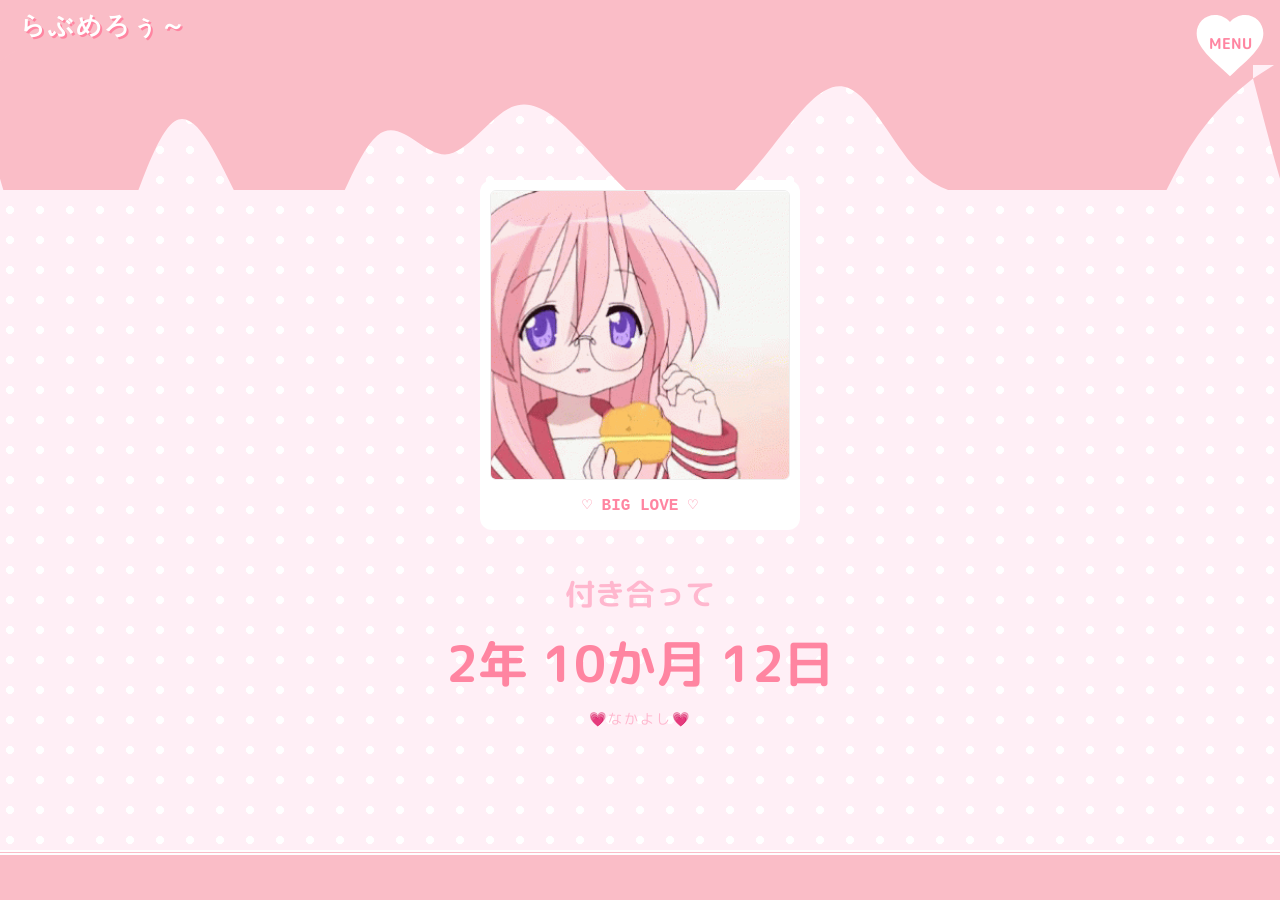
==== home.html @ 276ae2ef "Add files via upload" ====
<!DOCTYPE html>
<html lang="ja">
<head>
    <meta charset="UTF-8">
    <meta name="viewport" content="width=device-width, initial-scale=1.0">
    <title>home 💗</title>
    <link href="https://fonts.googleapis.com/css2?family=M+PLUS+Rounded+1c:wght@500;700&display=swap" rel="stylesheet">
    <link rel="stylesheet" href="style.css">
</head>

<body class="home-page">

<header class="home-top-header">
    <div class="home-header-content">
        <span class="home-header-title">らぶめろぅ～</span>
    </div>
    <button id="open-menu-btn" class="menu-open-button">MENU</button>
</header>

<div id="menu-modal" class="menu-overlay">
    <div class="menu-window">
        <h2 class="menu-title">Menu</h2>
        <ul class="menu-list">
            <li><a href="home.html" class="current">ホーム</a></li>
            <li><a href="#">次のデート</a></li>
            <li><a href="#">行きたいところ</a></li>
            <li><a href="#">思い出</a></li>
            <li><a href="#">目標</a></li>
            <li><a href="#">貯金</a></li>
            <li><a href="#">プロフ</a></li>
            <li><a href="#">お問い合わせ</a></li>
        </ul>
        <button id="close-btn" class="close-circle">×</button>
    </div>
</div>

<main class="home-main-content">
    <div class="photo-frame">
        <img src="image/pink.gif" alt="動くマイメロちゃん" class="main-gif">
        <img src="image/photo.jpg" alt="二人の思い出" class="main-photo">
        <p class="photo-caption">♡ BIG LOVE ♡</p>
    </div>
</main>
<div class="anniversary-container">
    <p class="anniversary-label">付き合って</p> 
    <p id="counter-text" class="anniversary-days">読み込み中...</p> 
    <p class="love-status">💗なかよし💗</p></div>
</div>
<div class="bottom-lace"></div>
<div class="bottom-header"></div>
<script>
    const openBtn = document.getElementById('open-menu-btn');
    const closeBtn = document.getElementById('close-btn');
    const menuModal = document.getElementById('menu-modal');

    // MENUボタンを押したら開く！
    openBtn.addEventListener('click', () => {
        menuModal.style.display = 'flex';
    });

    // 閉じるボタン（×）を押したら隠す！
    closeBtn.addEventListener('click', () => {
        menuModal.style.display = 'none';
    });

    // 背景のピンクの部分を押しても閉じるようにする優しい設定
    menuModal.addEventListener('click', (e) => {
        if (e.target === menuModal) {
            menuModal.style.display = 'none';
        }
    });

    function updateAnniversary() {
    // 📅 ここに「付き合った日」を入れてね！ (年, 月-1, 日)
    // ※月は 0から始まるから、3月なら「2」、10月なら「9」って書いてね！
    const startDate = new Date(2023, 12, 24);

    const now = new Date();
    
    // 💡 詳しい計算魔法（基本情報のアルゴリズムの練習にもなるよ！）
    let years = now.getFullYear() - startDate.getFullYear();
    let months = now.getMonth() - startDate.getMonth();
    let days = now.getDate() - startDate.getDate();

    if (days < 0) {
        months--;
        const lastMonth = new Date(now.getFullYear(), now.getMonth(), 0);
        days += lastMonth.getDate();
    }
    if (months < 0) {
        years--;
        months += 12;
    }

    // 画面に表示させる！
    // 画面に表示させる！（「付き合って」を消して数字だけにするよ）
    const counterElement = document.getElementById('counter-text');
    counterElement.innerText = `${years}年 ${months}か月 ${days}日`;
}

// ページを開いた時に計算を実行！
updateAnniversary();
</script>

</body>
</html>
---- style.css ----
@charset "UTF-8";
/*🩷ー🩷ー🩷ー🩷ー🩷ー🩷ー🩷ー🩷ー🩷ー🩷ー🩷ー🩷ー🩷ー🩷ー🩷ー🩷ー🩷ー🩷ー🩷*/

/*ーーーーーーー*/
/*🟥全ページ🟥*/
/*ーーーーーーー*/

/*🩷ー🩷ー🩷ー🩷ー🩷ー🩷ー🩷ー🩷ー🩷ー🩷ー🩷ー🩷ー🩷ー🩷ー🩷ー🩷ー🩷ー🩷ー🩷*/
/*🟦サイト全体の文字を全部かわいくする魔法*/
* {
    /*👇余計な隙間を全部ゼロにするーーーーーーーーーーー👇*/
    margin: 0;
    padding: 0;
    box-sizing: border-box;
    /*🟨ーーーーーーーーーーーーーーーーーーーーーーー🟨*/

    /*👇フォントを可愛くーーーーーーーーーーーーーーー👇*/
    font-family: 'M PLUS Rounded 1c', "Hiragino Maru Gothic ProN", "Meiryo", sans-serif;
    /*🟨ーーーーーーーーーーーーーーーーーーーーーーー🟨*/
}

/*🟦マウスの矢印をハートにする魔法*/
html, body {
    /* ネットで拾った可愛いハートの画像（.cur または .png）を指定してね */
    /* 32pxくらいの小さい画像がおすすめ！ */
    cursor: url('image/miku01a.ani'), auto;
}

/*🟦ボタンの上で「指マーク」 */
button, input, a {
    cursor: pointer;
}
/*🩷ー🩷ー🩷ー🩷ー🩷ー🩷ー🩷ー🩷ー🩷ー🩷ー🩷ー🩷ー🩷ー🩷ー🩷ー🩷ー🩷ー🩷ー🩷*/

/*ーーーーーーーー*/
/*🟥indx.html🟥*/
/*ーーーーーーーー*/

/*🩷ー🩷ー🩷ー🩷ー🩷ー🩷ー🩷ー🩷ー🩷ー🩷ー🩷ー🩷ー🩷ー🩷ー🩷ー🩷ー🩷ー🩷ー🩷*/
/*🟦背景*/
body.login-page {
    /*👇背景の色ーーーーーーーーーーーーーーーーーーー👇*/
    background-color: #ffeff6;
    /*🟨ーーーーーーーーーーーーーーーーーーーーーーー🟨*/

    /*👇画面の上下左右、どこにも隙間がないピンクの空間👇*/
    margin: 0;     /*外側の余白をゼロに*/
    padding: 0;    /*内側の余白をゼロに*/
    width: 100%;   /*横幅をいっぱいに*/
    height: 100vh; /*高さを画面に合わせる*/
    /*🟨ーーーーーーーーーーーーーーーーーーーーーーー🟨*/

    /*👇Flexboxー自動で真ん中寄せ・整列ーセットーーー👇*/
    display: flex;           /*レイアウトの自由な並べ替えできるようになる */
    flex-direction: column;  /*中身を「縦」に並べる*/
    justify-content: center; /*★左右のど真ん中に並べる*/
    align-items: center;     /*★上下のど真ん中に並べる*/
    padding-top: 20px;       /*箱の内側の上のスキマ（余白）*/
    padding-bottom: 20px;    /*箱の内側の下のスキマ（余白）*/
    gap: 0px;                /*各パーツの間のスキマ */
    /*🟨ーーーーーーーーーーーーーーーーーーーーーーー🟨*/

    /*👇白い水玉模様（ドット）をつくるーーーーーーーー👇*/
    /*radial-gradient：円形のグラデーション*/
    /*#ffffff 20%：白い水玉模様の水玉の部分*/
    /*transparent 20%：透明な部分。これによって背景のピンクが見える*/
    background-image: radial-gradient(#ffffff 20%, transparent 20%);
    background-size: 30px 30px;   /*水玉模様の大きさ 上下、左右*/
    background-position: center;  /*水玉模様のスタート位置　真ん中から*/
    background-repeat: repeat;    /*水玉模様を縦にも横にも繰り返す*/
    background-attachment: fixed; /*画面に固定してスクロールしても動かないようにする*/
    /*🟨ーーーーーーーーーーーーーーーーーーーーーーー🟨*/
}
/*🩷ー🩷ー🩷ー🩷ー🩷ー🩷ー🩷ー🩷ー🩷ー🩷ー🩷ー🩷ー🩷ー🩷ー🩷ー🩷ー🩷ー🩷ー🩷*/

/*🩷ー🩷ー🩷ー🩷ー🩷ー🩷ー🩷ー🩷ー🩷ー🩷ー🩷ー🩷ー🩷ー🩷ー🩷ー🩷ー🩷ー🩷ー🩷*/
/*🟦看板（ヘッダー）の中の文字*/
.header-title {
    color: white;
    font-size: 25px;
    font-weight: bold;
    font-family: 'Courier New', Courier, monospace; /* ちょっとレトロなフォント */
    letter-spacing: 2px;
    text-shadow: 2px 2px 0px #ff85a1; /* 文字にピンクの影をつけてクッキリ */
}

/*🟦一番上の看板（ヘッダー）*/
.top-header {
    /*👇看板の場所決めーセットーーーーーーーーーーーー👇*/
    position: fixed; /*画面のその場所にパーツを固定する*/
    top: 0;
    left: 0;
    /*🟨ーーーーーーーーーーーーーーーーーーーーーーー🟨*/

    /*👇看板の大きさと色ーーーーーーーーーーーーーーー👇*/
    width: 100%;                         /*看板の横幅*/
    height: 50px;                        /*看板の高さ*/
    background-color: #fabdc7;         /*看板の背景色*/
    border-bottom: 5px double #ffffff; /*看板の下のフチに線を引く*/
    /*🟨ーーーーーーーーーーーーーーーーーーーーーーー🟨*/

    /*👇Flexboxー自動で真ん中寄せ・整列ーセットーーー👇*/
    display: flex;                       /*きれいに並べる*/
    justify-content: center;             /*★左右のど真ん中に並べる*/
    align-items: center;                 /*★上下のど真ん中に並べる*/
    z-index: 1000;                       /*重なり順（手前か奥か） 数字が大きいほど手前*/
    /*🟨ーーーーーーーーーーーーーーーーーーーーーーー🟨*/
}

/*🟦一番下の看板（ヘッダー）*/
.bottom-header {
    /*👇看板の場所決めーセットーーーーーーーーーーーー👇*/
    position: fixed; /*画面のその場所にパーツを固定する*/
    bottom: 0;
    left: 0;
    /*🟨ーーーーーーーーーーーーーーーーーーーーーーー🟨*/

    /*👇看板の大きさと色ーーーーーーーーーーーーーーー👇*/
    width: 100%;
    height: 50px;
    background-color: #fabdc7;
    border-top: 5px double #ffffff; /* 💡 上側に白い線を引く */
    /*🟨ーーーーーーーーーーーーーーーーーーーーーーー🟨*/

    /*👇Flexboxー自動で真ん中寄せ・整列ーセットーーー👇*/
    display: flex;                       /*きれいに並べる*/
    justify-content: center;             /*★左右のど真ん中に並べる*/
    align-items: center;                 /*★上下のど真ん中に並べる*/
    z-index: 1000;                       /*重なり順（手前か奥か） 数字が大きいほど手前*/
    /*🟨ーーーーーーーーーーーーーーーーーーーーーーー🟨*/
}

/*🩷ー🩷ー🩷ー🩷ー🩷ー🩷ー🩷ー🩷ー🩷ー🩷ー🩷ー🩷ー🩷ー🩷ー🩷ー🩷ー🩷ー🩷ー🩷*/

/*🩷ー🩷ー🩷ー🩷ー🩷ー🩷ー🩷ー🩷ー🩷ー🩷ー🩷ー🩷ー🩷ー🩷ー🩷ー🩷ー🩷ー🩷ー🩷*/
/*🟦看板の「下」にレースをつける*/
.top-lace {
    /*👇レースの場所決めーセットーーーーーーーーーーー👇*/
    position: fixed;      /* 画面に固定する魔法 */
    top: 50px;
    left: 0;
    z-index: 1100;        /*重なり順（手前か奥か） 数字が大きいほど手前*/
    /*🟨ーーーーーーーーーーーーーーーーーーーーーーー🟨*/

    /*👇レースの見せ方セットーーーーーーーーーーーーー👇*/
    width: 100%;          /* 横幅いっぱい */
    height: 50px;         /* レースの高さ*/
    background-image: url("image/Lace.png");
    background-repeat: repeat-x; /*レースをX（横）に繰り返す*/
    background-size: auto 100%;  /*レースの高さを指定したエリアにピッタリ合わせる*/
    /*🟨ーーーーーーーーーーーーーーーーーーーーーーー🟨*/
    
    transform: scaleY(-1); /*上下に反転*/
    pointer-events: none; /* マウスが当たってもここには何もないと判断する*/
}

/*🟦看板の「上」にレースをつける*/
.bottom-lace {
    /*👇レースの場所決めーセットーーーーーーーーーーー👇*/
    position: fixed;      /* 画面に固定する魔法 */
    bottom: 50px;
    left: 0;
    z-index: 1100;        /*重なり順（手前か奥か） 数字が大きいほど手前*/
    /*🟨ーーーーーーーーーーーーーーーーーーーーーーー🟨*/

    /*👇レースの見せ方セットーーーーーーーーーーーーー👇*/
    width: 100%;          /* 横幅いっぱい */
    height: 50px;         /* レースの高さ*/
    background-image: url("image/Lace.png");
    background-repeat: repeat-x; /*レースをX（横）に繰り返す*/
    background-size: auto 100%;  /*レースの高さを指定したエリアにピッタリ合わせる*/
    /*🟨ーーーーーーーーーーーーーーーーーーーーーーー🟨*/
    
    pointer-events: none; /* マウスが当たってもここには何もないと判断する*/
}
/*🩷ー🩷ー🩷ー🩷ー🩷ー🩷ー🩷ー🩷ー🩷ー🩷ー🩷ー🩷ー🩷ー🩷ー🩷ー🩷ー🩷ー🩷ー🩷*/

/*🩷ー🩷ー🩷ー🩷ー🩷ー🩷ー🩷ー🩷ー🩷ー🩷ー🩷ー🩷ー🩷ー🩷ー🩷ー🩷ー🩷ー🩷ー🩷*/
/*🟦GIFとリボンのグループ*/
.gif-ribbon-group {
    /*👇Flexboxー自動で真ん中寄せ・整列ーセットーーー👇*/
    display: flex;           /*中身（リボンとGIF）を横に並べる */
    justify-content: center; /*左右のど真ん中に並べる*/
    align-items: center;     /*上下のど真ん中に並べる*/
    gap: 50px;               /*リボンとGIFの間*/
    /*🟨ーーーーーーーーーーーーーーーーーーーーーーー🟨*/

    /*👇場所とサイズーーーーーーーーーーーーーーーーー👇*/
    width: 95%;              /* 画面の端っこにピッタリすぎないサイズ */
    max-width: 400px;        /* 大きくなりすぎない */
    margin: 20px auto;       /* 📦 箱そのものを画面の真ん中に置く！ */
    /*🟨ーーーーーーーーーーーーーーーーーーーーーーー🟨*/
}

/*🟦真ん中のGIF*/
.gif-container {
    /*👇大きさと死守する設定ーーーーーーーーーーーーー👇*/
    width: 35vw;       /* 画面の横幅の35%の大きさに！ */
    max-width: 150px;  /* でも150pxよりは大きくならない */
    height: 100px;     /* 高さは固定でもOK、または auto にしてみて */
    flex-shrink: 0;    /* マイメロちゃんは縮まないように死守！ */
    /*🟨ーーーーーーーーーーーーーーーーーーーーーーー🟨*/

    /*👇画像の設定ーーーーーーーーーーーーーーーーーー👇*/
    background-size: contain; /* 枠の中にピッタリ収める */
    background-repeat: no-repeat; /* 1回だけ表示 */
    background-position: center; /* 真ん中に置く */
    /*🟨ーーーーーーーーーーーーーーーーーーーーーーー🟨*/

    /*👇余白の設定ーーーーーーーーーーーーーーーーーー👇*/
    /*margin；外側の隙間*/
    /*padding：内側の隙間*/
    margin-top: 20px;
    margin-bottom: 20px;
    /*🟨ーーーーーーーーーーーーーーーーーーーーーーー🟨*/

    /*！画像は上下で好きなもの入れられるようにした！*/
}

/*🟦リボン*/
.deco-ribbon {
    /*👇大きさと伸縮の設定ーーーーーーーーーーーーーー👇*/
    width: 15vw;       /* 画面の横幅の15%の大きさに！ */
    max-width: 100px;  /* でも60pxよりは大きくならない */
    height: 60px;      /* 高さは固定でもOK、または auto にしてみて */
    flex-shrink: 1;    /* 苦しい時は縮んでね！という命令 */
    /*🟨ーーーーーーーーーーーーーーーーーーーーーーー🟨*/

    /*👇画像の設定ーーーーーーーーーーーーーーーーーー👇*/
    background-image: url('image/kawaiiribbon.png');
    background-size: contain;   /* 画像を箱の中に収める */
    background-repeat: no-repeat; /* 1つだけ表示する */
    background-position: center;
    /*🟨ーーーーーーーーーーーーーーーーーーーーーーー🟨*/

    /*👇リボンの色を染めてさらに光らせるーーーーーーー👇*/
    /*sepia(10%)：下地作り*/
    /*hue-rotate(300deg)：色変えのメイン魔法*/
    /*saturate(150%)：鮮やかさアップ*/
    /*drop-shadow(0 0 5px #ffb7ce)：光のベール*/
    filter: sepia(10%) hue-rotate(300deg) saturate(150%) drop-shadow(0 0 5px #ffb7ce);
    /*🟨ーーーーーーーーーーーーーーーーーーーーーーー🟨*/
}
/*🩷ー🩷ー🩷ー🩷ー🩷ー🩷ー🩷ー🩷ー🩷ー🩷ー🩷ー🩷ー🩷ー🩷ー🩷ー🩷ー🩷ー🩷ー🩷*/

/*🩷ー🩷ー🩷ー🩷ー🩷ー🩷ー🩷ー🩷ー🩷ー🩷ー🩷ー🩷ー🩷ー🩷ー🩷ー🩷ー🩷ー🩷ー🩷*/
/*🟦パスワード入力のカード*/
.login-box {
    /*👇大きさと場所ーーーーーーーーーーーーーーーーー👇*/
    width: 90%;                  /* スマホで見た時に画面からはみ出さないように */
    max-width: 380px;            /* パソコンで見ても大きくなりすぎないように */
    margin-top: 0px;
    /*パーツを動かすと周りのパーツもつられて動いちゃうけど自分だけちょっと横にズレることができる*/
    position: relative;
    /*🟨ーーーーーーーーーーーーーーーーーーーーーーー🟨*/

    /*👇見た目の設定ーーーーーーーーーーーーーーーーー👇*/
    background-color: #ffffff;  /* 白い箱の中の色*/
    border: 8px double #fabdc7; /* レトロな二重線 */
    border-radius: 40px;          /* ぐにゃっと丸く */
     /* ドリームコア風のパキッとした影 */
    box-shadow: 0 20px 50px rgba(250, 189, 199, 0.5);
    /*🟨ーーーーーーーーーーーーーーーーーーーーーーー🟨*/

    /*👇特殊な内枠と隙間ーーーーーーーーーーーーーーー👇*/
    outline: 4px solid #ffffff;
    outline-offset: -12px;
    padding: 30px 15px;           /* 箱の内側のゆとり */
    text-align: center;           /* 中の文字を全部真ん中に */
    /*🟨ーーーーーーーーーーーーーーーーーーーーーーー🟨*/
}

/*🟦文字*/
h1 {
    /*👇色と大きさーーーーーーーーーーーーーーーーーー👇*/
    color: #ffa3b8;
    font-weight: bold;
    /*🟨ーーーーーーーーーーーーーーーーーーーーーーー🟨*/

    /*👇フォントの設定ーーーーーーーーーーーーーーーー👇*/
    font-size: 26px;
    /*🟨ーーーーーーーーーーーーーーーーーーーーーーー🟨*/

    /*👇下のパーツとの距離ーーーーーーーーーーーーーー👇*/
    margin-bottom: 30px;
    /*🟨ーーーーーーーーーーーーーーーーーーーーーーー🟨*/
}

/*🟦入力欄*/
input[type="text"]#pass-field {
    /*👇入力欄のサイズと色ーーーーーーーーーーーーーー👇*/
    width: 100%;                 /*.login-boxの横幅いっぱいに広がる*/
    padding: 15px;               /*入力欄の内側に10pxの間をつくる*/
    border-radius: 30px;
    box-sizing: border-box; /* 💡 横幅100%でも、はみ出さないように守るお守り */
    /*🟨ーーーーーーーーーーーーーーーーーーーーーーー🟨*/

    /*👇文字と入力設定ーーーーーーーーーーーーーーーー👇*/
    font-size: 16px;             /**入力する文字の大きさ*/
    text-align: center;
    outline: none;               /* クリックした時の青い枠線を消すよ */
    -webkit-text-security: disc; /* パスワード入力を●にする魔法（WebKitブラウザ用） */
    ime-mode: active;      /* 日本語入力を最初からオンにする設定 */
    /*🟨ーーーーーーーーーーーーーーーーーーーーーーー🟨*/

    /*👇入力欄色ーーーーーーーーーーーーーーーーーーー👇*/
    background-color: #ffffff; /*入力欄の中身を白く*/
    border: 3px solid #fabdc7; /* 点線にして手作り感を出すよ */
    color: #ff85a1;            /*入力欄の縁の色*/
    /*🟨ーーーーーーーーーーーーーーーーーーーーーーー🟨*/
}

/*🟦入力ボタン*/
#login-btn {
    /*👇形とサイズーーーーーーーーーーーーーーーーーー👇*/
    width: 25%;                     /*ボタンの横幅*/
    padding:5px;                    /*文字とフチの間のゆとり*/
    border-radius: 40px;            /*角を丸くする*/
    margin-top: 20px;
    cursor: pointer;                /* マウスを乗せると指マークになる */
    /*🟨ーーーーーーーーーーーーーーーーーーーーーーー🟨*/

    /*👇見た目と立体感ーーーーーーーーーーーーーーーー👇*/
    background-color: #fabdc7;
    color: white;                 /*文字の色*/
    font-size: 20px;                /*文字の大きさ*/
    font-weight: bold;              /*文字の太さ*/
    border: none;                   /*ブラウザが勝手につける黒い枠線を消す*/
    box-shadow: 0 8px 0 #ffa3b8;  /*立体的な厚み */
    /*🟨ーーーーーーーーーーーーーーーーーーーーーーー🟨*/

    /*👇押した感覚ーーーーーーーーーーーーーーーーーー👇*/
    transition: 0.1s;               /*ボタンを押したり離したりした時の動き*/
    /*🟨ーーーーーーーーーーーーーーーーーーーーーーー🟨*/
}

/*🟦ボタンを押したら沈む*/
#login-btn:active {
    /*👇下にずらす設定ーーーーーーーーーーーーーーーー👇*/
    transform: translateY(4px); /*押した瞬間に4px下に動かす */
    /*🟨ーーーーーーーーーーーーーーーーーーーーーーー🟨*/

    /*👇厚みの調整ーーーーーーーーーーーーーーーーーー👇*/
    box-shadow: 0 2px 0 #e8a2af;
    /*🟨ーーーーーーーーーーーーーーーーーーーーーーー🟨*/
}

/*🟦ヒントの文字*/
.hint {
    /*👇色とサイズーーーーーーーーーーーーーーーーーー👇*/
    color: #ffb7ce;
    font-size: 14px;
    /*🟨ーーーーーーーーーーーーーーーーーーーーーーー🟨*/
}
/*🩷ー🩷ー🩷ー🩷ー🩷ー🩷ー🩷ー🩷ー🩷ー🩷ー🩷ー🩷ー🩷ー🩷ー🩷ー🩷ー🩷ー🩷ー🩷*/

/*ーーーーーーーー*/
/*🟥home.html🟥*/
/*ーーーーーーーー*/

/*🩷ー🩷ー🩷ー🩷ー🩷ー🩷ー🩷ー🩷ー🩷ー🩷ー🩷ー🩷ー🩷ー🩷ー🩷ー🩷ー🩷ー🩷ー🩷*/
/*🟦背景*/
body.home-page {
    /*👇背景の色ーーーーーーーーーーーーーーーーーーー👇*/
    background-color: #ffeff6;
    /*🟨ーーーーーーーーーーーーーーーーーーーーーーー🟨*/

    /*👇画面の上下左右、どこにも隙間がないピンクの空間👇*/
    margin: 0;     /*外側の余白をゼロに*/
    padding: 0;    /*内側の余白をゼロに*/
    width: 100%;   /*横幅をいっぱいに*/
    height: 100vh; /*高さを画面に合わせる*/
    /*🟨ーーーーーーーーーーーーーーーーーーーーーーー🟨*/

    /*👇Flexboxー自動で真ん中寄せ・整列ーセットーーー👇*/
    display: flex;           /*レイアウトの自由な並べ替えできるようになる */
    flex-direction: column;   /* 💡 中身を「縦」に並べる魔法 */
    justify-content: flex-start; /*左右（横）のど真ん中に並べる*/
    align-items: center;     /*上下（縦）のど真ん中に並べる*/
    padding-top: 20px;
    align-items: center;     /*上下（縦）のど真ん中に並べる*/ 
    gap: 0px;               /* 💡 各パーツの間のスキマ */
    /*🟨ーーーーーーーーーーーーーーーーーーーーーーー🟨*/

    /* 💡 看板としずくに被らないように、上に大きな通り道を作る */
    padding-top: 350px; 
    /* 💡 下の看板にも被らないように余白を作る */
    padding-bottom: 20px;

    /*👇白い水玉模様（ドット）をつくるーーーーーーーー👇*/
    /*radial-gradient：円形のグラデーション*/
    /*#ffffff 20%：白い水玉模様の水玉の部分*/
    /*transparent 20%：透明な部分。これによって背景のピンクが見える*/
    background-image: radial-gradient(#ffffff 20%, transparent 20%);
    background-size: 30px 30px;   /*水玉模様の大きさ 上下、左右*/
    background-position: center;  /*水玉模様のスタート位置　真ん中から*/
    background-repeat: repeat;    /*水玉模様を縦にも横にも繰り返す*/
    background-attachment: fixed; /*画面に固定してスクロールしても動かないようにする*/
    /*🟨ーーーーーーーーーーーーーーーーーーーーーーー🟨*/
}
/*🩷ー🩷ー🩷ー🩷ー🩷ー🩷ー🩷ー🩷ー🩷ー🩷ー🩷ー🩷ー🩷ー🩷ー🩷ー🩷ー🩷ー🩷ー🩷*/

/*🩷ー🩷ー🩷ー🩷ー🩷ー🩷ー🩷ー🩷ー🩷ー🩷ー🩷ー🩷ー🩷ー🩷ー🩷ー🩷ー🩷ー🩷ー🩷*/
/*🟦看板の中の文字*/
.home-header-title {
    /*👇文字のスタイルーーーーーーーーーーーーーーーー👇*/
    color: white;
    font-size: 25px;
    font-weight: bold;
    font-family: 'Courier New', Courier, monospace; /* ちょっとレトロなフォント */
    letter-spacing: 2px;
    text-shadow: 2px 2px 0px #ff85a1; /* 文字にピンクの影をつけてクッキリ */
    /*🟨ーーーーーーーーーーーーーーーーーーーーーーー🟨*/
}

/*🟦一番上の看板（ヘッダー）*/
.home-top-header {
    /*👇場所の設定ーーーーーーーーーーーーーーーーーー👇*/
    position: fixed;
    top: 0;
    left: 0;
    width: 100%;
    height: 50px; 
    z-index: 1000;
    /*🟨ーーーーーーーーーーーーーーーーーーーーーーー🟨*/

    /*👇見た目の設定ーーーーーーーーーーーーーーーーー👇*/
    background-color: #fabdc7;
    /*🟨ーーーーーーーーーーーーーーーーーーーーーーー🟨*/

    /*👇看板（ヘッダー）の文字ーーーーーーーーーーーー👇*/
    display: flex;
    justify-content: flex-start; /*左寄せにする*/
    padding-left: 20px;
    align-items: center;
    /*🟨ーーーーーーーーーーーーーーーーーーーーーーー🟨*/

    /* 下側に「看板と同じ色」の影を出すことで、隙間を塗りつぶすよ */
    box-shadow: 0 15px 0 #fabdc7;
}

/* 🟦とろ〜り*/
.home-top-header::after {
    content: "";
    position: absolute;

    /*👇大きさと場所の設定ーーーーーーーーーーーーーー👇*/
    top: 50px; 
    left: 0;
    width: 100%;
    height: 140px;
    z-index: -1000;
    /*🟨ーーーーーーーーーーーーーーーーーーーーーーー🟨*/ 
    
    /*👇色と形の設定ーーーーーーーーーーーーーーーーー👇*/
    background-image: url('data:image/svg+xml;utf8,<svg xmlns="http://www.w3.org/2000/svg" viewBox="0 0 1440 320"><path fill="%23fabdc7" fill-opacity="1" d="M0,32L12.6,80C25.3,128,51,224,76,266.7C101.1,309,126,299,152,245.3C176.8,192,202,96,227,80C252.6,64,278,128,303,176C328.4,224,354,256,379,229.3C404.2,203,429,117,455,96C480,75,505,117,531,117.3C555.8,117,581,75,606,64C631.6,53,657,75,682,101.3C707.4,128,733,160,758,176C783.2,192,808,192,834,176C858.9,160,884,128,909,96C934.7,64,960,32,985,42.7C1010.5,53,1036,107,1061,133.3C1086.3,160,1112,160,1137,170.7C1162.1,181,1187,203,1213,224C1237.9,245,1263,267,1288,245.3C1313.7,224,1339,160,1364,117.3C1389.5,75,1415,53,1427,42.7L1440,32L1440,0L1427.4,0C1414.7,0,1364,0,1339,0C1313.7,0,1288,0,1263,0C1237.9,0,1213,0,1187,0C1162.1,0,1137,0,1111,0C1086.3,0,1061,0,1035,0C1010.5,0,985,0,960,0C934.7,0,909,0,884,0C859.2,0,834,0,808,0C783.2,0,758,0,732,0C707.4,0,682,0,656,0C631.6,0,606,0,581,0C555.8,0,531,0,505,0C480,0,455,0,429,0C404.2,0,379,0,353,0C328.4,0,303,0,277,0C252.6,0,227,0,202,0C176.8,0,152,0,126,0C101,0,76,0,50,0C25,0,13,0L0,0Z"></path></svg>');
    background-size: cover;
    background-position: -27px top;
    /*🟨ーーーーーーーーーーーーーーーーーーーーーーー🟨*/
    
    /*👇動きの設定ーーーーーーーーーーーーーーーーーー👇*/
    animation: melt 5s infinite ease-in-out;
    transform-origin: top;
    /*🟨ーーーーーーーーーーーーーーーーーーーーーーー🟨*/
}

/* 🎬 動きの指示書（上下にゆらゆら） */
@keyframes melt {
    0%, 100% { transform: translateY(0); }
    50% { transform: translateY(12px); }
}
/*🩷ー🩷ー🩷ー🩷ー🩷ー🩷ー🩷ー🩷ー🩷ー🩷ー🩷ー🩷ー🩷ー🩷ー🩷ー🩷ー🩷ー🩷ー🩷*/

/*🩷ー🩷ー🩷ー🩷ー🩷ー🩷ー🩷ー🩷ー🩷ー🩷ー🩷ー🩷ー🩷ー🩷ー🩷ー🩷ー🩷ー🩷ー🩷*/
/* 💖 メニューボタンを右側に固定する魔法 */
/* 💖 MENUボタンを「真っ直ぐなハート」にする魔法 */
.menu-open-button {
    position: absolute;
    right: 5px;
    top: 90%;
    transform: translateY(-50%);
    
    /* 🎨 大きさを可愛く調整（45pxくらいが看板に合うよ！） */
    width: 90px;
    height: 80px;
    
    /* 🪄 ハートの形を「画像」として背景にセットする魔法 */
    /* これなら中身の文字は回転しないよ！ */
    background-image: url('data:image/svg+xml;utf8,<svg xmlns="http://www.w3.org/2000/svg" viewBox="0 0 24 24"><path fill="white" d="M12,21.35L10.55,20.03C5.4,15.36 2,12.28 2,8.5C2,5.42 4.42,3 7.5,3C9.24,3 10.91,3.81 12,5.09C13.09,3.81 14.76,3 16.5,3C19.58,3 22,5.42 22,8.5C22,12.28 18.6,15.36 13.45,20.04L12,21.35Z"/></svg>');
    background-size: contain;
    background-repeat: no-repeat;
    background-position: center;
    background-color: transparent; /* 背景を透明にしてハートだけ見せる */
    
    border: none;
    cursor: pointer;
    z-index: 1001;
    
    /* 📝 中の文字を真っ直ぐど真ん中に置く */
    display: flex;
    justify-content: center;
    align-items: center;
    color: #ff85a1;
    font-size: 15px; /* 文字を少し小さくして収める */
    font-weight: bold;
    padding-bottom: 5px;
    padding-top: 2px; /* 💡 ハートの形に合わせて少し下に下げると綺麗！ */
}

/* ポチッと押した時の動き */
.menu-open-button:active {
    transform: translateY(-50%) scale(0.9); /* 💡 押すと少し小さくなる可愛い動き */
}

/* 🌸 メニュー画面（モーダル）の見た目 */
.menu-overlay {
    position: fixed;
    top: 0;
    left: 0;
    width: 100%;
    height: 100%;
    background-color: rgba(255, 239, 246, 0.8); /* 透明感のあるピンク */
    z-index: 2000;
    display: none; /* 最初は隠しておく魔法！ */
    justify-content: center;
    align-items: center;
}

/* 🌸 メニューの白い窓 */
.menu-window {
    background: white;
    padding: 30px;
    border-radius: 40px;
    border: 8px double #fabdc7;
    text-align: center;
    position: relative;
    width: 85%;
    max-width: 300px;
    box-shadow: 0 10px 30px rgba(255, 133, 161, 0.3);
}

/* 🌸 メニューのタイトルとリスト */
.menu-title {
    color: #ff85a1;
    margin-bottom: 20px;
    font-size: 24px;
}

.menu-list {
    list-style: none; /* 点々を消す */
}

.menu-list li {
    margin: 15px 0;
}

.menu-list a {
    text-decoration: none; /* 下線を消す */
    color: #ffb7ce;
    font-weight: bold;
    font-size: 18px;
    transition: 0.3s;
}

/* 🌸 今いるページの文字を濃くして、前後にハートを出す魔法 */
.menu-list a.current {
    color: #ff85a1; /* 文字を少し濃いピンクに */
}

/* 💡 文字の前にハートを出す設定 */
.menu-list a.current::before {
    content: "💗 "; /* ハートを表示 */
}

/* 💡 文字の後ろにもハートを出したいならこれ！ */
.menu-list a.current::after {
    content: " 💗";
}

.menu-list a:hover {
    color: #ff85a1; /* マウスを乗せると濃くなる */
}

/* 🌸 閉じるボタン（×） */
.close-circle {
    margin-top: 20px;
    background: #fabdc7;
    color: white;
    border: none;
    width: 40px;
    height: 40px;
    border-radius: 50%;
    font-size: 20px;
    line-height: 40px;
    cursor: pointer;
}

/*🩷ー🩷ー🩷ー🩷ー🩷ー🩷ー🩷ー🩷ー🩷ー🩷ー🩷ー🩷ー🩷ー🩷ー🩷ー🩷ー🩷ー🩷ー🩷*/

/* 🏠 メインエリアの調整 */
.home-main-content {
    margin-top: -170px;    /* 看板としずくに被らないように下げる */
    margin-bottom: 10px; /* 下の看板に被らないように */
    display: flex;
    justify-content: center;
    align-items: center;
    width: 100%;
}

/* 🖼️ ポラロイド風の白い額縁（サイズアップ版！） */
.photo-frame {
    background-color: white;
    padding: 10px 10px 15px 10px; /* 下側の余白を少し増やしてポラロイド感をUP */
    border-radius: 12px;

    /* 💡 魔法：幅と高さを大きくしたよ！ */
    width: 320px;  /* 280px から 320px にアップ！ */
    height: 350px; /* 340px から 400px にアップ！ */

    display: flex;
    flex-direction: column;
    justify-content: flex-start;
    align-items: center;
    overflow: hidden;
}

/* 📷 写真とGIFの設定 */
.main-photo, .main-gif {
    width: 100%;
    
    /* 💡 魔法：写真部分の高さも 300px にアップ！ */
    height: 300px; 
    
    /* 💡 写真を歪ませずにきれいに切り抜く魔法（これは必須！） */
    object-fit: cover; 
    
    border-radius: 6px;
    border: 1px solid #eee;
}

/* 🖋️ 写真の下の文字 */
.photo-caption {
    margin-top: 15px;
    color: #ff85a1;
    font-family: 'Courier New', Courier, monospace;
    font-weight: bold;
    text-align: center;
}

/* 👇 GIF画像の設定 👇 */
.main-gif {
    display: block; /* 💡 今はGIFを表示するよ！ */
}

/* 👇 普通の写真の設定 👇 */
.main-photo {
    display: none; /* 💡 今は写真は隠しておく魔法（none）！ */
}

/* 🖋️ 写真の下の文字 */
.photo-caption {
    margin-top: 15px;
    color: #ff85a1;
    font-family: 'Courier New', Courier, monospace;
    font-weight: bold;
    text-align: center;
}

/* 🎀 記念日エリアのスタイル */
.anniversary-container {
    margin-top: 30px;
    text-align: center;
    line-height: 1.6; /* 💡 行の間隔を少し広げて読みやすく */
}

/* 1行目：付き合って */
.anniversary-label {
    color: #ffb7ce;
    font-size: 30px;
    font-weight: bold;
}

/* 2行目：〇年〇か月〇日 */
.anniversary-days {
    color: #ff85a1;
    font-size: 50px; /* 💡 ここを一番大きく！ */
    font-weight: bold;
    margin: 5px 0;
}

/* 3行目：なかよし */
.love-status {
    color: #ffb7ce;
    font-size: 14px;
    letter-spacing: 2px;
}
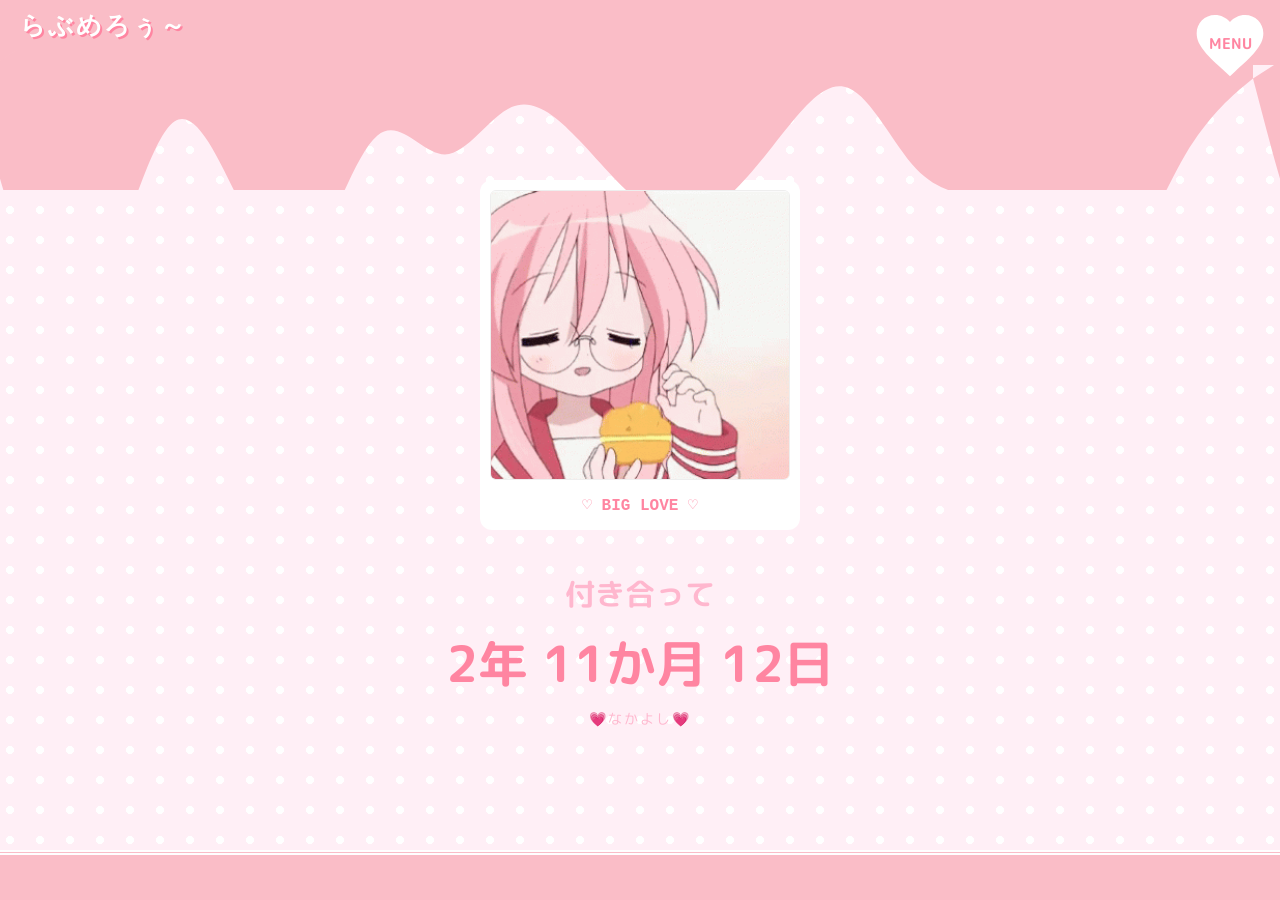
==== commit 0815222d: "Add files via upload" ====
--- a/home.html
+++ b/home.html
@@ -73,7 +73,7 @@
     function updateAnniversary() {
     // 📅 ここに「付き合った日」を入れてね！ (年, 月-1, 日)
     // ※月は 0から始まるから、3月なら「2」、10月なら「9」って書いてね！
-    const startDate = new Date(2023, 12, 24);
+    const startDate = new Date(2023, 11, 24);
 
     const now = new Date();
     
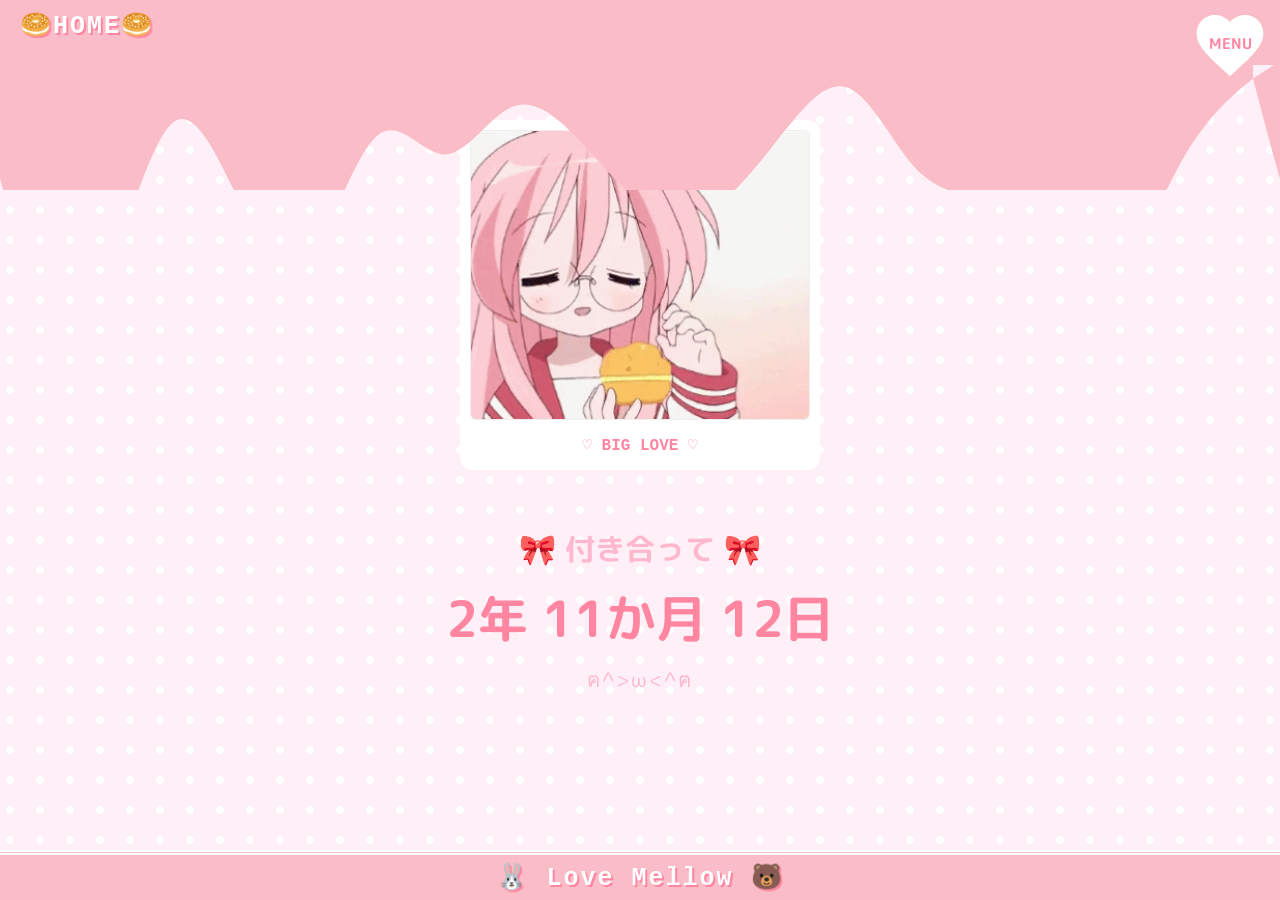
==== commit 80539482: "Add files via upload" ====
--- a/home.html
+++ b/home.html
@@ -9,10 +9,9 @@
 </head>
 
 <body class="home-page">
-
 <header class="home-top-header">
     <div class="home-header-content">
-        <span class="home-header-title">らぶめろぅ～</span>
+        <span class="home-header-title">🥯HOME🥯</span>
     </div>
     <button id="open-menu-btn" class="menu-open-button">MENU</button>
 </header>
@@ -20,16 +19,15 @@
 <div id="menu-modal" class="menu-overlay">
     <div class="menu-window">
         <h2 class="menu-title">Menu</h2>
-        <ul class="menu-list">
-            <li><a href="home.html" class="current">ホーム</a></li>
-            <li><a href="#">次のデート</a></li>
-            <li><a href="#">行きたいところ</a></li>
-            <li><a href="#">思い出</a></li>
-            <li><a href="#">目標</a></li>
-            <li><a href="#">貯金</a></li>
-            <li><a href="#">プロフ</a></li>
-            <li><a href="#">お問い合わせ</a></li>
-        </ul>
+<ul class="menu-list">
+    <li><a href="home.html" class="current">Home</a></li>
+    <li><a href="date.html">Next Date</a></li>
+    <li><a href="lets-go.html">Wish List</a></li> <li><a href="#">Memories</a></li>
+    <li><a href="#">Goals</a></li>
+    <li><a href="#">Savings</a></li>
+    <li><a href="#">Profile</a></li>
+    <li><a href="#">Contact</a></li>
+</ul>
         <button id="close-btn" class="close-circle">×</button>
     </div>
 </div>
@@ -42,12 +40,14 @@
     </div>
 </main>
 <div class="anniversary-container">
-    <p class="anniversary-label">付き合って</p> 
+    <p class="anniversary-label">🎀 付き合って 🎀</p> 
     <p id="counter-text" class="anniversary-days">読み込み中...</p> 
-    <p class="love-status">💗なかよし💗</p></div>
+    <p class="love-status">ฅ^>ω<^ฅ</p></div>
 </div>
 <div class="bottom-lace"></div>
-<div class="bottom-header"></div>
+<div class="bottom-header">
+<span class="home-header-title">🐰 Love Mellow 🐻</span>
+</div>
 <script>
     const openBtn = document.getElementById('open-menu-btn');
     const closeBtn = document.getElementById('close-btn');
--- a/style.css
+++ b/style.css
@@ -210,8 +210,8 @@
     /*👇余白の設定ーーーーーーーーーーーーーーーーーー👇*/
     /*margin；外側の隙間*/
     /*padding：内側の隙間*/
-    margin-top: 20px;
-    margin-bottom: 20px;
+    margin-top: 10px;
+    margin-bottom: 10px;
     /*🟨ーーーーーーーーーーーーーーーーーーーーーーー🟨*/
 
     /*！画像は上下で好きなもの入れられるようにした！*/
@@ -278,7 +278,7 @@
     /*🟨ーーーーーーーーーーーーーーーーーーーーーーー🟨*/
 
     /*👇フォントの設定ーーーーーーーーーーーーーーーー👇*/
-    font-size: 26px;
+    font-size: 25px;
     /*🟨ーーーーーーーーーーーーーーーーーーーーーーー🟨*/
 
     /*👇下のパーツとの距離ーーーーーーーーーーーーーー👇*/
@@ -299,7 +299,6 @@
     font-size: 16px;             /**入力する文字の大きさ*/
     text-align: center;
     outline: none;               /* クリックした時の青い枠線を消すよ */
-    -webkit-text-security: disc; /* パスワード入力を●にする魔法（WebKitブラウザ用） */
     ime-mode: active;      /* 日本語入力を最初からオンにする設定 */
     /*🟨ーーーーーーーーーーーーーーーーーーーーーーー🟨*/
 
@@ -350,6 +349,7 @@
     /*👇色とサイズーーーーーーーーーーーーーーーーーー👇*/
     color: #ffb7ce;
     font-size: 14px;
+    margin-top: 5px;
     /*🟨ーーーーーーーーーーーーーーーーーーーーーーー🟨*/
 }
 /*🩷ー🩷ー🩷ー🩷ー🩷ー🩷ー🩷ー🩷ー🩷ー🩷ー🩷ー🩷ー🩷ー🩷ー🩷ー🩷ー🩷ー🩷ー🩷*/
@@ -597,14 +597,23 @@
 
 /*🩷ー🩷ー🩷ー🩷ー🩷ー🩷ー🩷ー🩷ー🩷ー🩷ー🩷ー🩷ー🩷ー🩷ー🩷ー🩷ー🩷ー🩷ー🩷*/
 
-/* 🏠 メインエリアの調整 */
-.home-main-content {
-    margin-top: -170px;    /* 看板としずくに被らないように下げる */
-    margin-bottom: 10px; /* 下の看板に被らないように */
-    display: flex;
-    justify-content: center;
+/* 🏠 ホームページ（body）の設定を修正 */
+body.home-page {
+    background-color: #ffeff6;
+    margin: 0;
+    padding: 0;
+    width: 100%;
+    min-height: 100vh; /* 💡 heightじゃなくmin-heightにすると、中身が増えても大丈夫！ */
+    
+    display: flex;
+    flex-direction: column;
+    justify-content: flex-start; /* 💡 ど真ん中（center）から「上から順（start）」に変更！ */
     align-items: center;
-    width: 100%;
+    
+    /* 💡 看板としずくに被らないように、上に大きな通り道を作る */
+    padding-top: 120px; 
+    /* 💡 下の看板にも被らないように余白を作る */
+    padding-bottom: 70px; 
 }
 
 /* 🖼️ ポラロイド風の白い額縁（サイズアップ版！） */
@@ -614,7 +623,7 @@
     border-radius: 12px;
 
     /* 💡 魔法：幅と高さを大きくしたよ！ */
-    width: 320px;  /* 280px から 320px にアップ！ */
+    width: 360px;  /* 280px から 320px にアップ！ */
     height: 350px; /* 340px から 400px にアップ！ */
 
     display: flex;
@@ -629,7 +638,7 @@
     width: 100%;
     
     /* 💡 魔法：写真部分の高さも 300px にアップ！ */
-    height: 300px; 
+    height: 350px; 
     
     /* 💡 写真を歪ませずにきれいに切り抜く魔法（これは必須！） */
     object-fit: cover; 
@@ -678,6 +687,7 @@
     color: #ffb7ce;
     font-size: 30px;
     font-weight: bold;
+    padding-top: 25px;
 }
 
 /* 2行目：〇年〇か月〇日 */
@@ -691,6 +701,381 @@
 /* 3行目：なかよし */
 .love-status {
     color: #ffb7ce;
+    font-size: 20px;
+    letter-spacing: 2px;
+}
+
+/*ーーーーーーーー*/
+/*🟥date.html🟥*/
+/*ーーーーーーーー*/
+
+
+/*🟦背景*/
+body.date-page {
+    /*👇背景の色ーーーーーーーーーーーーーーーーーーー👇*/
+    background-color: #ffeff6;
+    /*🟨ーーーーーーーーーーーーーーーーーーーーーーー🟨*/
+
+    /*👇画面の上下左右、どこにも隙間がないピンクの空間👇*/
+    margin: 0;     /*外側の余白をゼロに*/
+    padding: 0;    /*内側の余白をゼロに*/
+    width: 100%;   /*横幅をいっぱいに*/
+    height: 100vh; /*高さを画面に合わせる*/
+    /*🟨ーーーーーーーーーーーーーーーーーーーーーーー🟨*/
+
+    overflow: hidden; /* 💡 画面からはみ出さないように念のためのお守り */
+
+    /*👇Flexboxー自動で真ん中寄せ・整列ーセットーーー👇*/
+    display: flex;           /*レイアウトの自由な並べ替えできるようになる */
+    flex-direction: column;   /* 💡 中身を「縦」に並べる魔法 */
+    justify-content: flex-start; /*左右（横）のど真ん中に並べる*/
+    align-items: center;     /*上下（縦）のど真ん中に並べる*/
+    padding-top: 20px;
+    align-items: center;     /*上下（縦）のど真ん中に並べる*/ 
+    gap: 0px;               /* 💡 各パーツの間のスキマ */
+    /*🟨ーーーーーーーーーーーーーーーーーーーーーーー🟨*/
+
+    /* 💡 看板としずくに被らないように、上に大きな通り道を作る */
+    padding-top: 130px; 
+    /* 💡 下の看板にも被らないように余白を作る */
+    padding-bottom: 20px;
+
+    /*👇白い水玉模様（ドット）をつくるーーーーーーーー👇*/
+    /*radial-gradient：円形のグラデーション*/
+    /*#ffffff 20%：白い水玉模様の水玉の部分*/
+    /*transparent 20%：透明な部分。これによって背景のピンクが見える*/
+    background-image: radial-gradient(#ffffff 20%, transparent 20%);
+    background-size: 30px 30px;   /*水玉模様の大きさ 上下、左右*/
+    background-position: center;  /*水玉模様のスタート位置　真ん中から*/
+    background-repeat: repeat;    /*水玉模様を縦にも横にも繰り返す*/
+    background-attachment: fixed; /*画面に固定してスクロールしても動かないようにする*/
+    /*🟨ーーーーーーーーーーーーーーーーーーーーーーー🟨*/
+}
+
+.countdown-label {
+    font-size: 35px; /* 💡 50pxは大きすぎたから、少し小さくしてスペース確保 */
+    margin-top: 45px;
+    margin-bottom: 10px;
+    text-align: center;
+    color: #ffb7ce; 
+    font-weight: bold; 
+}
+
+/* 📒 カードの枠を消して、中身の並びだけを整えるよ */
+.countdown-card {
+    background: transparent; /* 💡 背景を透明に！ */
+    border: none;             /* 💡 二重線を消す！ */
+    box-shadow: none;         /* 💡 影も消す！ */
+    
+    width: 95%;
+    max-width: 600px;
+    padding: 0;               /* 余白をゼロにしてスッキリ */
+    text-align: center;
+    margin-left: auto;
+    margin-right: auto;
+}
+
+/* 📒 カウントダウン部分 */
+.countdown-days {
+    font-size: 40px; /* 💡 48pxから少しだけ小さく */
+    margin-bottom: 5px;
+}
+
+.countdown-days {
+    color: #ff85a1;
+    font-size: 48px;
+    margin-top: -15px;
+    font-weight: bold;
+}
+
+/* 📒 入力エリアをまとめる白いカード */
+.booking-card {
+    background: white;
+    border: 3px solid #fabdc7;
+    border-radius: 25px;
+    padding: 20px 15px;
+    width: 90%;
+    max-width: 400px;
+    margin: 0px auto; /* 真ん中に寄せる */
+    box-shadow: 0 8px 20px rgba(255, 183, 206, 0.2);
+    text-align: center;
+}
+
+/* カードの中の入力欄の並びを整える */
+.booking-inputs {
+    display: flex;
+    justify-content: space-around;
+    gap: 10px;
+    margin-bottom: 15px;
+}
+
+/* 更新ボタンをカードに馴染ませる */
+.booking-card .update-btn {
+    margin: 0 auto;
+    width: 25%; /* カードの中なので少し小さめに */
+    height: 40px;
+    font-size: 18px;
+}
+
+/* 🏨 ホテル予約風の入力エリア */
+.booking-inputs {
+    display: flex;
+    justify-content: center;
+    align-items: flex-end;
+    gap: 10px;
+    margin-bottom: 10px;
+    flex-wrap: wrap;
+}
+
+.input-group { 
+    width: 125px;
+    display: flex; 
+    flex-direction: column; 
+    text-align: center; 
+    margin-top: -3%;
+}
+
+.input-group label { 
+    font-size: 10px; 
+    color: #ffb7ce; 
+    margin-bottom: 3px; 
+}
+
+/* 🏨 入力エリアを少しだけ目立たせる */
+.input-group input {
+    background-color: white; /* 💡 入力欄は白くして読みやすく */
+    border: 2px solid #fabdc7;
+    border-radius: 10px;
+    padding: 8px;
+    color: #ff85a1;
+}
+
+.update-btn {
+    /*👇形とサイズーーーーーーーーーーーーーーーーーー👇*/
+    width: 15%;                     /*ボタンの横幅*/
+    padding: 5px;                    /*文字とフチの間のゆとり*/
+    border-radius: 12px;            /*角を丸くする*/
+    margin-top: 20px;
+    cursor: pointer;                /* マウスを乗せると指マークになる */
+    /*🟨ーーーーーーーーーーーーーーーーーーーーーーー🟨*/
+
+    /*👇見た目と立体感ーーーーーーーーーーーーーーーー👇*/
+    background-color: #fabdc7;
+    color: white;                 /*文字の色*/
+    font-size: 20px;                /*文字の大きさ*/
+    font-weight: bold;              /*文字の太さ*/
+    border: none;                   /*ブラウザが勝手につける黒い枠線を消す*/
+    /*🟨ーーーーーーーーーーーーーーーーーーーーーーー🟨*/
+
+    /*👇押した感覚ーーーーーーーーーーーーーーーーーー👇*/
+    transition: 0.1s;               /*ボタンを押したり離したりした時の動き*/
+    /*🟨ーーーーーーーーーーーーーーーーーーーーーーー🟨*/
+
+    /* (今の設定にこれらをプラス) */
+    display: block;
+    margin: 10px auto 40px; /* 上に10px、左右は自動（真ん中）、下に40px */
+}
+
+/*🟦ボタンを押したら沈む*/
+#update-btn:active {
+    /*👇下にずらす設定ーーーーーーーーーーーーーーーー👇*/
+    transform: translateY(4px); /*押した瞬間に4px下に動かす */
+    /*🟨ーーーーーーーーーーーーーーーーーーーーーーー🟨*/
+
+    /*👇厚みの調整ーーーーーーーーーーーーーーーーーー👇*/
+    box-shadow: 0 2px 0 #e8a2af;
+    /*🟨ーーーーーーーーーーーーーーーーーーーーーーー🟨*/
+}
+
+/* 📅 カレンダー2か月分を並べる外枠 */
+.calendar-wrapper {
+    display: flex;
+    justify-content: center;
+    gap: 10px;
+    width: 100%;
+    margin-top: 40px;
+    padding: 0 10px;
+}
+
+/* 📒 カレンダー1ヶ月分の白い箱 */
+.calendar-box {
+    background: white;
+    border: 3px solid #fabdc7;
+    border-radius: 20px;
+    padding: 15px 10px;
+    width: 48%;
+    max-width: 180px;
+}
+
+/* 📅 月のタイトル（3月、4月） */
+.calendar-box h4 {
+    text-align: center;
+    color: #ff85a1;
+    font-size: 16px;
+    margin-bottom: 10px;
+    border-bottom: 2px dashed #ffeff6;
+    padding-bottom: 5px;
+}
+
+/* 📅 テーブルの設定 */
+.calendar-box table {
+    width: 100%;
+    border-collapse: collapse;
+    table-layout: fixed; /* 💡 これで列の幅が全部均等になるよ！ */
+}
+
+/* 📅 曜日と数字のマス */
+.calendar-box table td {
+    text-align: center;
+    vertical-align: middle;
+    padding: 5px 0 !important;
+    font-size: 13px; /* 💡 数字を大きくして見やすく！ */
+    font-weight: bold;
+}
+
+/* 曜日の行だけ色を変える */
+.calendar-box table tr:first-child td {
+    font-size: 10px;
+    padding-bottom: 8px !important;
+}
+
+/* 💖 デート期間中の日にちを可愛くする */
+.date-highlight {
+    background-color: #ffeff6; /* 薄いピンクの背景 */
+    border-radius: 10px;
+    position: relative;
+    color: #ff85a1 !important;
+}
+
+/* 🎀 数字の下に小さく「デート💗」って入れる */
+.date-highlight::after {
+    content: "💗";
+    position: absolute;
+    bottom: 2px;
+    left: 50%;
+    transform: translateX(-50%);
+    font-size: 6px; /* スマホで見えるギリギリの小ささ */
+    white-space: nowrap;
+    font-weight: bold;
+}
+
+/*ーーーーーーーーー*/
+/*🟥lets-go.html🟥*/
+/*ーーーーーーーーー*/
+
+/* 🟥go.html専用の背景 */
+body.go-page {
+    background-color: #ffeff6;
+    display: flex;
+    flex-direction: column;
+    align-items: center;
+    padding-top: 130px; /* 看板の下から */
+    padding-bottom: 100px;
+    /* 水玉背景（共通） */
+    background-image: radial-gradient(#ffffff 20%, transparent 20%);
+    background-size: 30px 30px;
+    background-attachment: fixed;
+}
+
+.go-label {
+    font-size: 35px; /* 💡 50pxは大きすぎたから、少し小さくしてスペース確保 */
+    margin-top: 45px;
+    margin-bottom: 10px;
+    text-align: center;
+    color: #ffb7ce; 
+    font-weight: bold;
+}
+
+/* 💌 入力エリアのカード */
+.input-card {
+    background: white;
+    width: 95%;          /* 💡 画面幅に合わせて少し広げる */
+    max-width: 400px;
+    padding: 15px;
+    border-radius: 20px;
+    border: 3px solid #fabdc7;
+    display: flex;
+    gap: 10px;
+    margin: 0 auto 30px; /* 💡 左右を「auto」にすると真ん中に寄る魔法！ */
+    box-shadow: 0 5px 15px rgba(250, 189, 199, 0.2);
+}
+
+.input-card input {
+    flex: 1; /* 💡 入力欄をできるだけ長くする */
+    border: 2px solid #ffeff6;
+    border-radius: 12px;
+    padding: 10px;
+    outline: none;
+    color: #ff85a1;
+    font-weight: bold;
+    text-align: center;
+}
+
+.add-btn {
+    background: #fabdc7;
+    color: white;
+    border: none;
+    padding: 0 15px;
+    border-radius: 12px;
+    font-weight: bold;
+}
+
+/* 🎀 溜まっていくリストのカード */
+.wish-container {
+    width: 95%;          /* 💡 入力欄と同じ幅に合わせる */
+    max-width: 400px;
+    margin: 0 auto;      /* 💡 これでコンテナ自体が真ん中に来る！ */
+    display: flex;
+    flex-direction: column;
+    align-items: center; /* 💡 中のカードも真ん中に揃える */
+    gap: 10px;
+}
+
+.wish-card {
+    background: white;
+    width: 100%;         /* 💡 コンテナの幅いっぱいに広げる */
+    padding: 15px 20px;
+    border-radius: 20px;
+    display: flex;
+    justify-content: space-between;
+    align-items: center;
+    color: #ff85a1;
+    font-weight: bold;
+    box-shadow: 0 3px 10px rgba(0,0,0,0.05);
+}
+
+@keyframes slideIn {
+    0% {opacity: 0;transform: translateY(-20px) scale(0.9); /* 上からふわっと */}
+    100% {opacity: 1;transform: translateY(0) scale(1);}
+}
+
+/* 🪄 消える時の「ぬるっ」とした動き */
+.fade-out {
+    animation: slideOut 0.4s ease-in forwards !important;
+}
+
+@keyframes slideOut {
+    0% {opacity: 1;transform: translateX(0);}
+    100% {opacity: 0;transform: translateX(30px); /* 右に滑りながら消える */}
+}
+
+/* ❌ 削除ボタン */
+.delete-wish-btn {
+    background: #ffeff6;
+    color: #ffb7ce;
+    border: none;
+    width: 25px;
+    height: 25px;
+    border-radius: 50%;
     font-size: 14px;
-    letter-spacing: 2px;
+    font-weight: bold;
+    display: flex;
+    justify-content: center;
+    align-items: center;
+    transition: 0.2s;
+}
+
+.delete-wish-btn:hover {
+    background: #fabdc7;
+    color: white;
 }
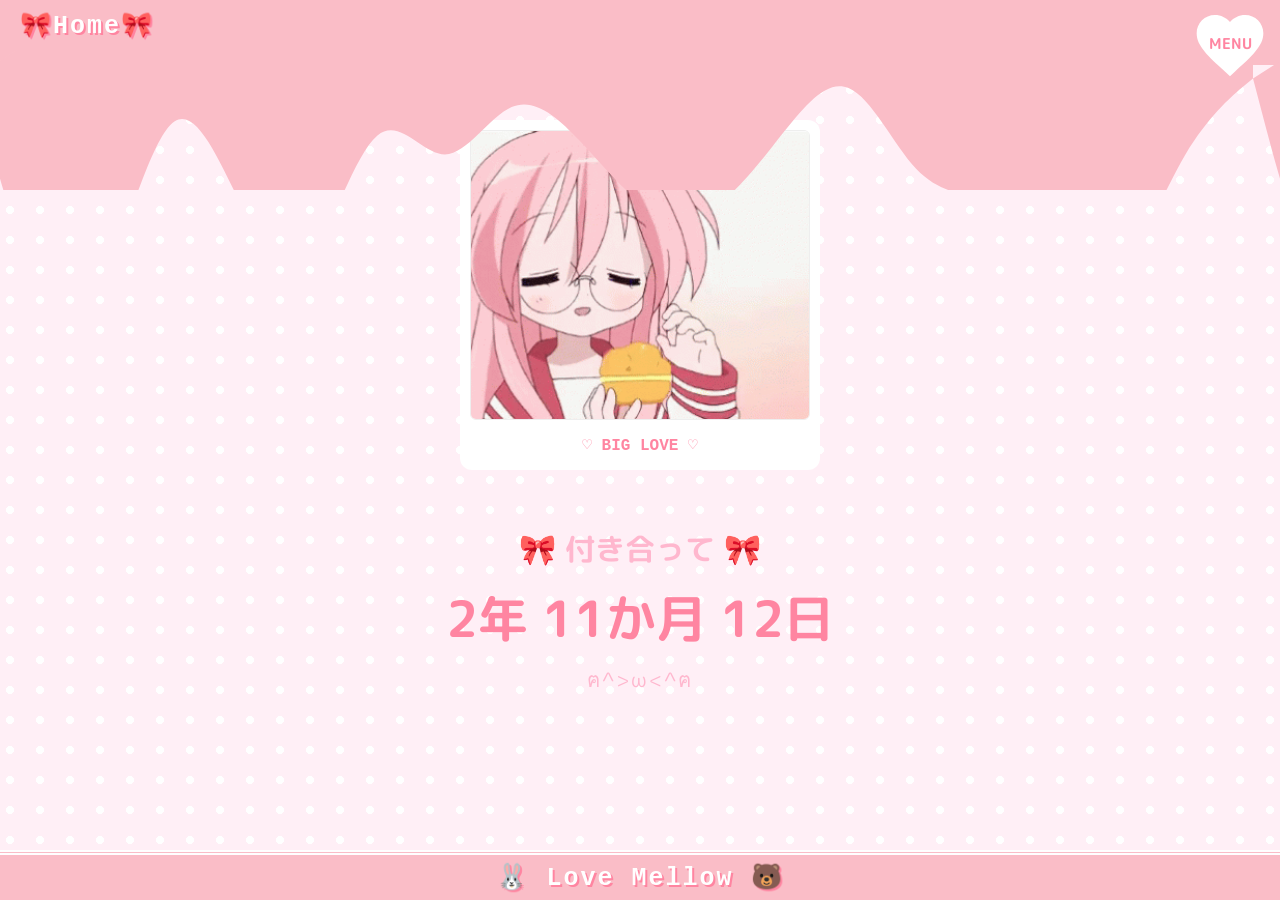
==== commit a9ea06a9: "Add files via upload" ====
--- a/home.html
+++ b/home.html
@@ -11,7 +11,7 @@
 <body class="home-page">
 <header class="home-top-header">
     <div class="home-header-content">
-        <span class="home-header-title">🥯HOME🥯</span>
+        <span class="home-header-title">🎀Home🎀</span>
     </div>
     <button id="open-menu-btn" class="menu-open-button">MENU</button>
 </header>
@@ -19,15 +19,16 @@
 <div id="menu-modal" class="menu-overlay">
     <div class="menu-window">
         <h2 class="menu-title">Menu</h2>
-<ul class="menu-list">
-    <li><a href="home.html" class="current">Home</a></li>
-    <li><a href="date.html">Next Date</a></li>
-    <li><a href="lets-go.html">Wish List</a></li> <li><a href="#">Memories</a></li>
-    <li><a href="#">Goals</a></li>
-    <li><a href="#">Savings</a></li>
-    <li><a href="#">Profile</a></li>
-    <li><a href="#">Contact</a></li>
-</ul>
+        <ul class="menu-list">
+            <li><a href="home.html" class="current">Home</a></li>
+            <li><a href="date.html">Next Date</a></li>
+            <li><a href="lets-go.html">Wish List</a></li> 
+            <li><a href="#">Memories</a></li>
+            <li><a href="#">Goals</a></li>
+            <li><a href="#">Savings</a></li>
+            <li><a href="#">Profile</a></li>
+            <li><a href="#">Contact</a></li>
+        </ul>
         <button id="close-btn" class="close-circle">×</button>
     </div>
 </div>
--- a/style.css
+++ b/style.css
@@ -325,7 +325,6 @@
     font-size: 20px;                /*文字の大きさ*/
     font-weight: bold;              /*文字の太さ*/
     border: none;                   /*ブラウザが勝手につける黒い枠線を消す*/
-    box-shadow: 0 8px 0 #ffa3b8;  /*立体的な厚み */
     /*🟨ーーーーーーーーーーーーーーーーーーーーーーー🟨*/
 
     /*👇押した感覚ーーーーーーーーーーーーーーーーーー👇*/
@@ -893,7 +892,7 @@
     justify-content: center;
     gap: 10px;
     width: 100%;
-    margin-top: 40px;
+    margin-top: 30px;
     padding: 0 10px;
 }
 
@@ -1078,4 +1077,22 @@
 .delete-wish-btn:hover {
     background: #fabdc7;
     color: white;
+}
+
+
+
+/* 📷 ギャラリー全体の並び */
+.gallery-container {
+    width: 95%;
+    display: flex;
+    flex-direction: column;
+    align-items: center;
+    gap: 20px;
+    padding-bottom: 50px;
+}
+
+/* 🖋 入力カードを写真用に調整（URLとメモを並べる） */
+.input-card {
+    flex-direction: column; /* 写真用は縦に並べる方が入力しやすいかも */
+    gap: 8px;
 }
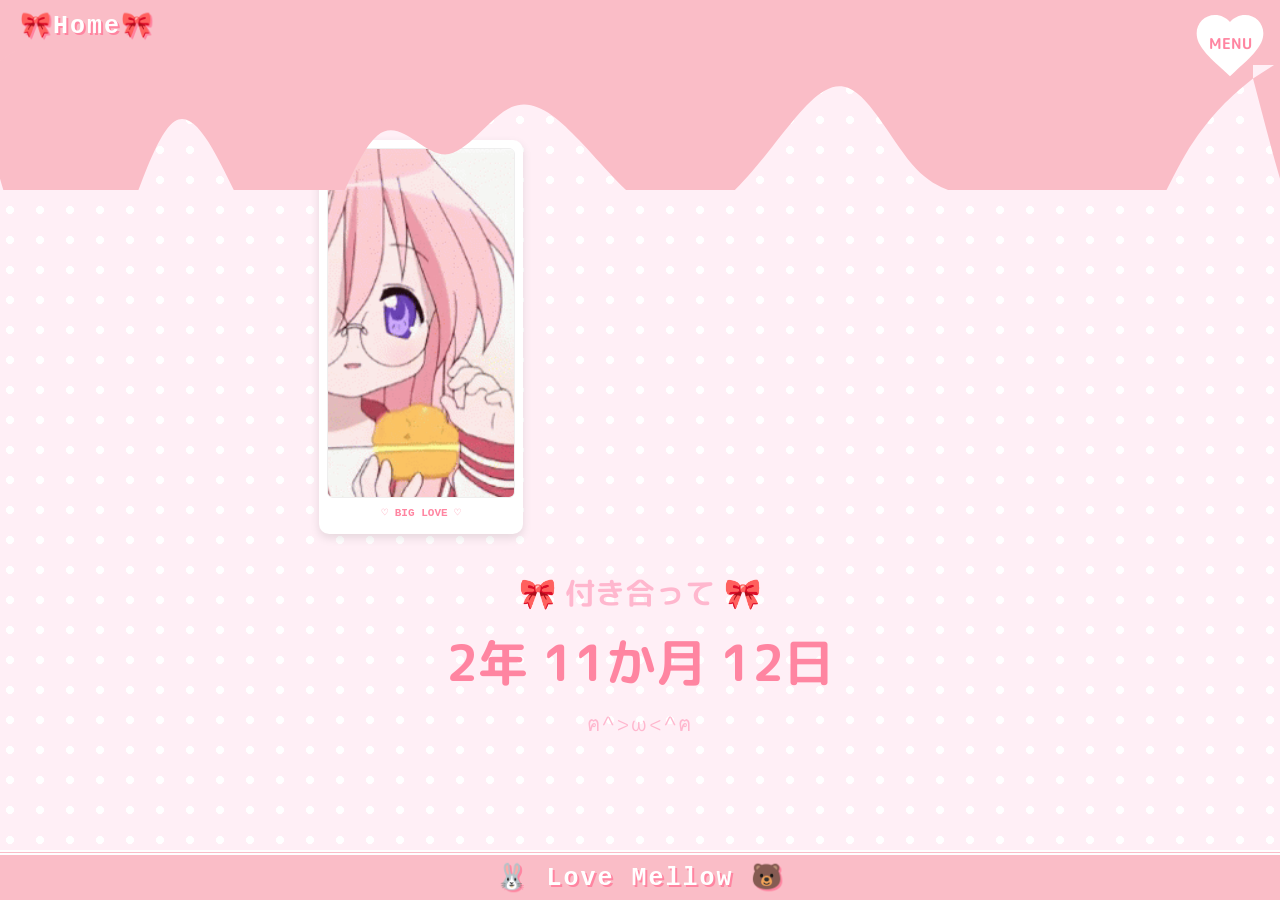
==== commit 09e2e44c: "Add files via upload" ====
--- a/home.html
+++ b/home.html
@@ -23,7 +23,7 @@
             <li><a href="home.html" class="current">Home</a></li>
             <li><a href="date.html">Next Date</a></li>
             <li><a href="lets-go.html">Wish List</a></li> 
-            <li><a href="#">Memories</a></li>
+            <li><a href="memories.html">Memories</a></li>
             <li><a href="#">Goals</a></li>
             <li><a href="#">Savings</a></li>
             <li><a href="#">Profile</a></li>
--- a/style.css
+++ b/style.css
@@ -618,6 +618,9 @@
 /* 🖼️ ポラロイド風の白い額縁（サイズアップ版！） */
 .photo-frame {
     background-color: white;
+
+    margin-top: 20px;
+    margin-bottom: -20px;
     padding: 10px 10px 15px 10px; /* 下側の余白を少し増やしてポラロイド感をUP */
     border-radius: 12px;
 
@@ -852,7 +855,7 @@
 .update-btn {
     /*👇形とサイズーーーーーーーーーーーーーーーーーー👇*/
     width: 15%;                     /*ボタンの横幅*/
-    padding: 5px;                    /*文字とフチの間のゆとり*/
+    padding: 0 15px;                    /*文字とフチの間のゆとり*/
     border-radius: 12px;            /*角を丸くする*/
     margin-top: 20px;
     cursor: pointer;                /* マウスを乗せると指マークになる */
@@ -873,17 +876,7 @@
     /* (今の設定にこれらをプラス) */
     display: block;
     margin: 10px auto 40px; /* 上に10px、左右は自動（真ん中）、下に40px */
-}
-
-/*🟦ボタンを押したら沈む*/
-#update-btn:active {
-    /*👇下にずらす設定ーーーーーーーーーーーーーーーー👇*/
-    transform: translateY(4px); /*押した瞬間に4px下に動かす */
-    /*🟨ーーーーーーーーーーーーーーーーーーーーーーー🟨*/
-
-    /*👇厚みの調整ーーーーーーーーーーーーーーーーーー👇*/
-    box-shadow: 0 2px 0 #e8a2af;
-    /*🟨ーーーーーーーーーーーーーーーーーーーーーーー🟨*/
+
 }
 
 /* 📅 カレンダー2か月分を並べる外枠 */
@@ -1081,18 +1074,133 @@
 
 
 
-/* 📷 ギャラリー全体の並び */
+/* 📷 ギャラリー全体の並び（魔法：Flexbox） */
 .gallery-container {
     width: 95%;
+    max-width: 1100px; /* 3枚並んでも綺麗に見える幅 */
+    display: flex;
+    flex-wrap: wrap;    /* 💡 3枚並んだら「改行」してね！という魔法 */
+    justify-content: center; /* 真ん中に寄せる */
+    gap: 15px;         /* 写真同士のスキマ */
+    padding-bottom: 100px;
+    margin: 0 auto;
+}
+
+/* 🖼️ ポラロイド風の白い額縁（サイズを3枚並び用に調整！） */
+.photo-frame {
+    background-color: white;
+    padding: 8px 8px 15px 8px; 
+    border-radius: 10px;
+    
+    /* 💡 魔法：1枚の幅を「33%から隙間を引いた分」にするよ */
+    width: calc(33.33% - 10px); 
+    min-width: 110px; /* スマホで小さくなりすぎないように */
+    height: auto;
+    
     display: flex;
     flex-direction: column;
     align-items: center;
-    gap: 20px;
-    padding-bottom: 50px;
+    box-shadow: 0 4px 10px rgba(0,0,0,0.1);
+}
+
+/* 📷 中の写真のサイズも自動調整 */
+.main-photo {
+    width: 100%;
+    height: 120px; /* 💡 3枚並びだと高さはこれくらいが可愛い！ */
+    object-fit: cover;
+    border-radius: 4px;
+}
+
+/* 🖋️ 写真の下の文字（小さく調整） */
+.photo-caption {
+    margin-top: 8px;
+    font-size: 11px; /* 💡 横並び用にしゅっとさせる */
+    color: #ff85a1;
+    font-weight: bold;
+    text-align: center;
 }
 
 /* 🖋 入力カードを写真用に調整（URLとメモを並べる） */
 .input-card {
     flex-direction: column; /* 写真用は縦に並べる方が入力しやすいかも */
     gap: 8px;
+}
+
+/* 💡 デート入力欄を左右に並べる魔法 */
+.side-by-side {
+    display: flex;         /* 横に並べる */
+    justify-content: center; 
+    gap: 10px;            
+    margin-bottom: 10px;
+    width: 100%;
+}
+
+.side-by-side .input-group {
+    flex: 1;               /* 左右均等 */
+    max-width: 140px;      
+}
+
+/* 🎀 頑固な元のボタンを、完全に透明にして隠す魔法 */
+.hidden-file-input {
+    position: absolute;
+    width: 1px;
+    height: 1px;
+    padding: 0;
+    margin: -1px;
+    overflow: hidden;
+    clip: rect(0, 0, 0, 0);
+    border: 0;
+}
+
+/* 🎀 身代わりの可愛いボタン（ラベル）の見た目 */
+.cute-file-label {
+    display: inline-block;
+    background-color: #ffffff; /* 白い背景 */
+    color: #fabdc7;            /* ピンクの文字 */
+    border: 3px solid #fabdc7; /* 可愛い二重線 */
+    border-radius: 14px;       /* 丸くする */
+    padding: 10px 20px;
+    font-size: 14px;
+    font-weight: bold;
+    cursor: pointer;           /* マウスを乗せると指マーク */
+    transition: 0.2s;          /* 動きをなめらかに */
+    text-align: center;
+    width: 100%;               /* 横幅いっぱい */
+    margin-bottom: 5px;
+}
+
+
+/* 🎀 ハートのアイコンを少し大きく */
+.heart-icon {
+    font-size: 16px;
+    margin-right: 5px;
+}
+
+/* 🗑️ 削除ボタンのスタイル */
+.delete-overlay {
+    position: absolute;
+    top: 0;
+    left: 0;
+    width: 100%;
+    height: 100%;
+    background: rgba(255, 183, 206, 0.6); /* 薄いピンクの膜 */
+    display: none; /* 普段は隠しておく */
+    justify-content: center;
+    align-items: center;
+    border-radius: 10px;
+    z-index: 10;
+}
+
+.delete-confirm-btn {
+    background: #fabdc7;
+    color: white;
+    border: none;
+    padding: 0px 15px;
+    border-radius: 12px;
+    font-weight: bold;
+}
+
+/* 長押し（アクティブ）状態を管理するためのクラス */
+.photo-frame.show-delete .delete-overlay {
+    display: flex;
 }
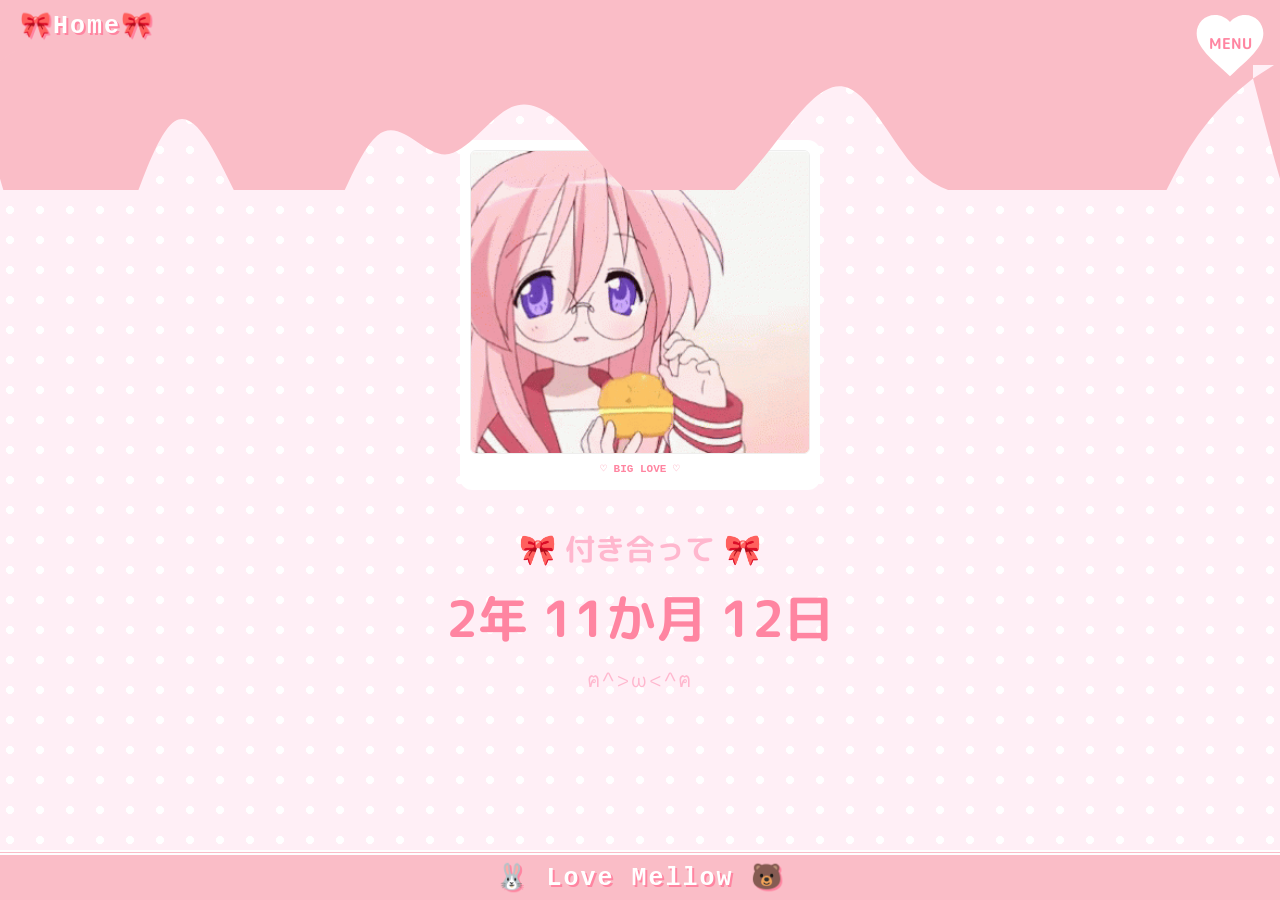
==== commit 0bc7628f: "Add files via upload" ====
--- a/home.html
+++ b/home.html
@@ -34,7 +34,7 @@
 </div>
 
 <main class="home-main-content">
-    <div class="photo-frame">
+    <div class="home-photo-frame">
         <img src="image/pink.gif" alt="動くマイメロちゃん" class="main-gif">
         <img src="image/photo.jpg" alt="二人の思い出" class="main-photo">
         <p class="photo-caption">♡ BIG LOVE ♡</p>
--- a/style.css
+++ b/style.css
@@ -616,7 +616,7 @@
 }
 
 /* 🖼️ ポラロイド風の白い額縁（サイズアップ版！） */
-.photo-frame {
+.home-photo-frame {
     background-color: white;
 
     margin-top: 20px;
@@ -630,7 +630,7 @@
 
     display: flex;
     flex-direction: column;
-    justify-content: flex-start;
+    justify-content: center;
     align-items: center;
     overflow: hidden;
 }
@@ -1081,9 +1081,11 @@
     display: flex;
     flex-wrap: wrap;    /* 💡 3枚並んだら「改行」してね！という魔法 */
     justify-content: center; /* 真ん中に寄せる */
+    align-items: flex-start;
     gap: 15px;         /* 写真同士のスキマ */
     padding-bottom: 100px;
-    margin: 0 auto;
+    margin-left: auto;
+    margin-right: auto;
 }
 
 /* 🖼️ ポラロイド風の白い額縁（サイズを3枚並び用に調整！） */
